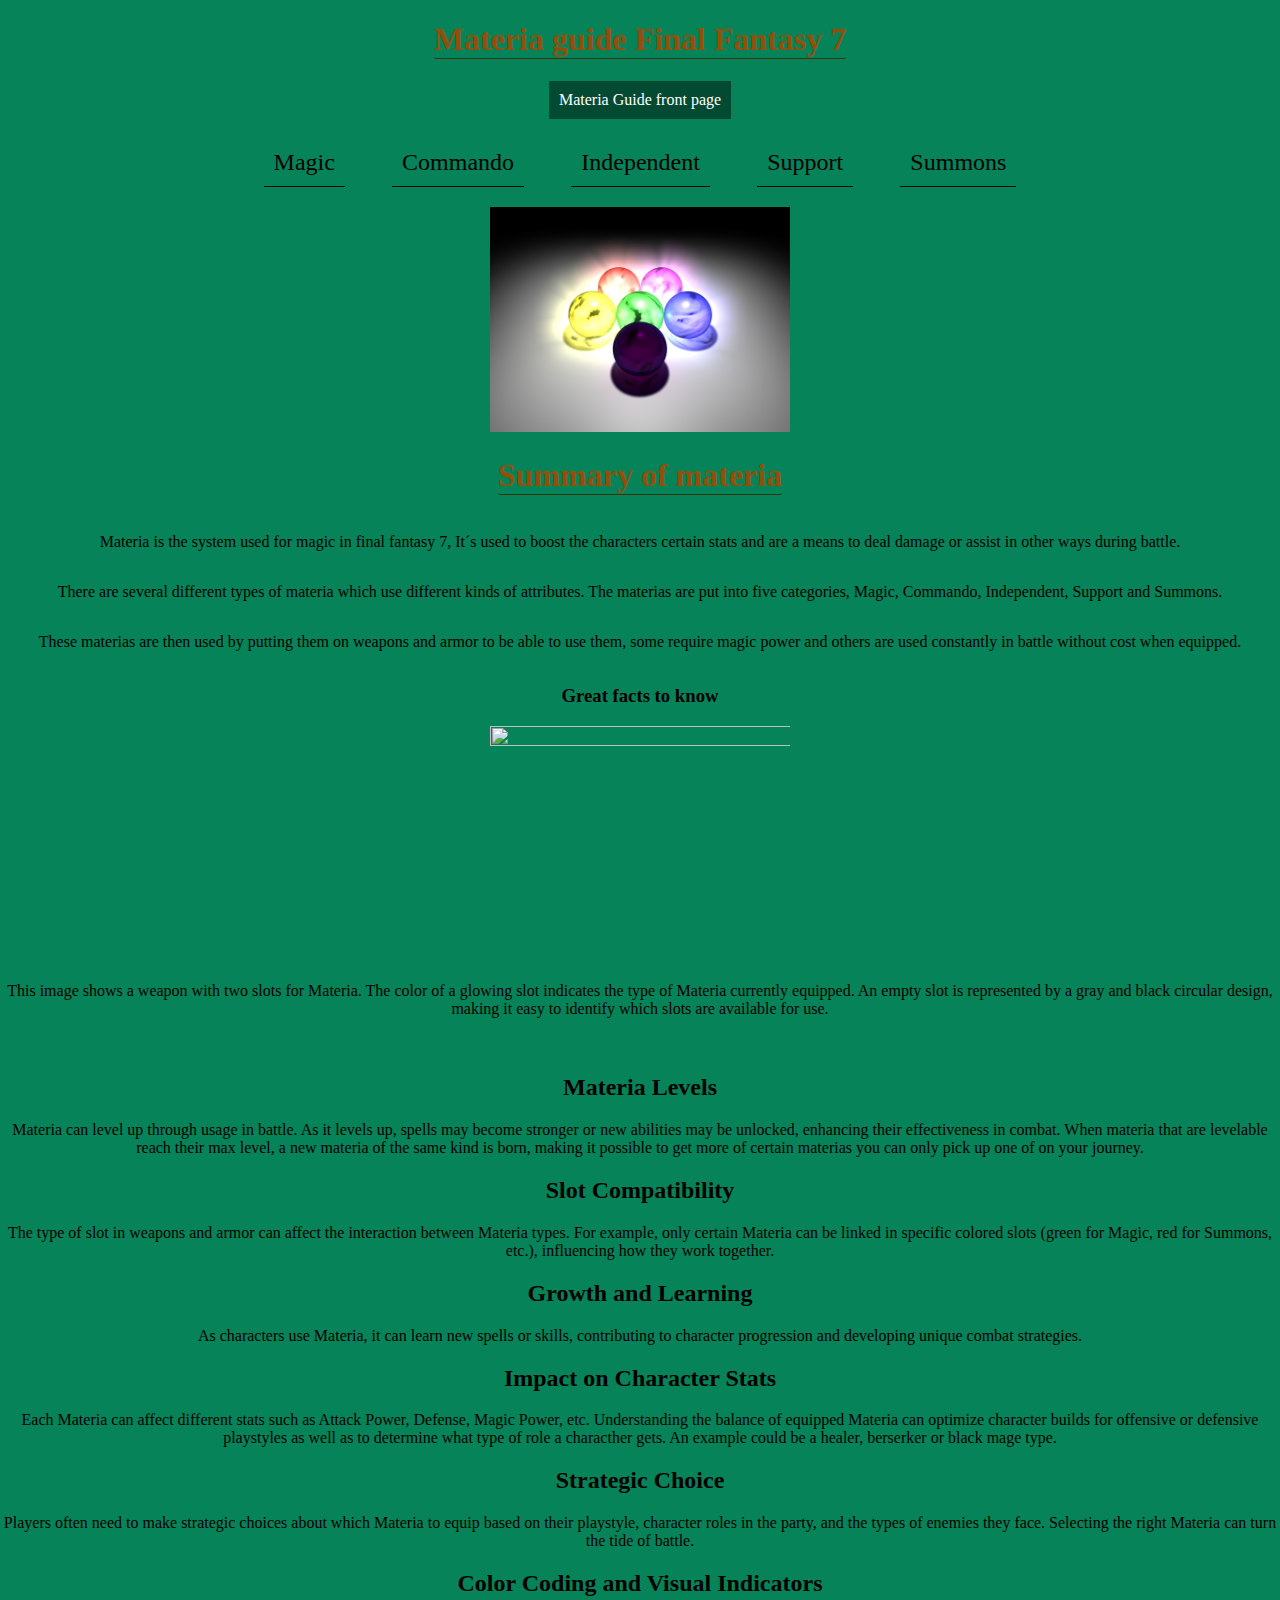
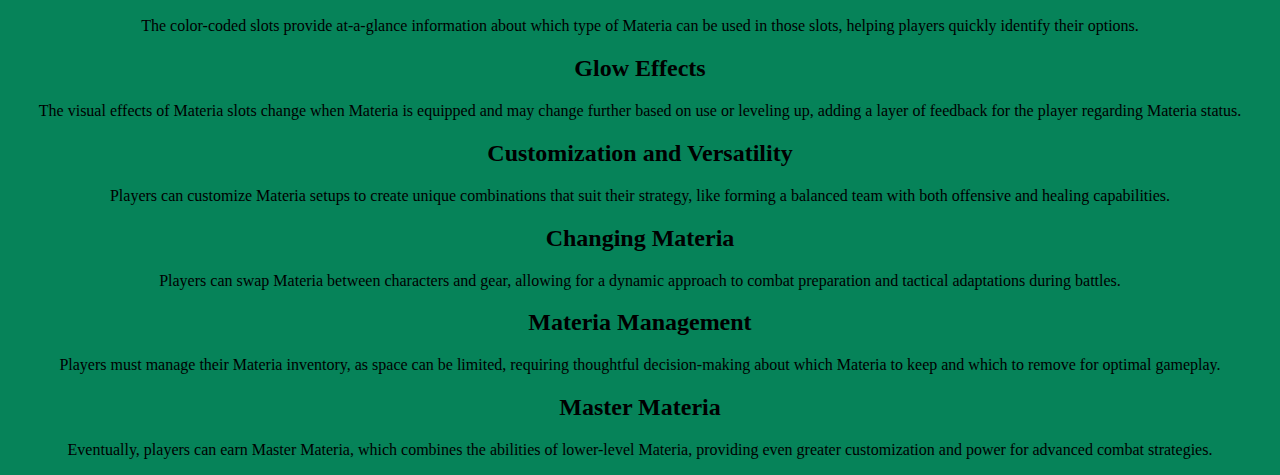
==== index.html @ d9f7b23c "Update index.html" ====
<!DOCTYPE html>
<html lang="en">
<head>
    <meta charset="UTF-8">
    <meta name="viewport" content="width=device-width, initial-scale=1.0">
    <title>Alvins Materia Guide</title>
    <link href="style.css" rel="stylesheet" type="text/css"/>
</head>
<body>
    <h1>Materia guide Final Fantasy 7</h1> <!-- Title for the front page -->
    <div class="box"> 
        Materia Guide front page <!--Title for where you are for example this is the front page-->



        <audio id="backgroundMusic" loop autoplay>
            <source src="ff7_background.mp3" type="audio/mpeg">
            Your browser does not support the audio element.
        </audio>
    
        <audio id="clickSound">
            <source src="click_sound.mp3" type="audio/mpeg">
            Your browser does not support the audio element.
        </audio>
    


    
    </div> 
    <div class="link-container">
        <a href="Magic.html">Magic</a> 
        <a href="Commando.html">Commando</a> 
        <a href="Independent.html">Independent</a> 
        <a href="Support.html">Support</a> 
        <a href="Summons.html">Summons</a> 
    </div>

    <div class="image-container">
        <img src="steamworkshop_webupload_previewfile_355829180_preview.jpg" 
             width="500" 
             height="400" />
    </div>
    
    <h1>Summary of materia</h1>
    <p>Materia is the system used for magic in final fantasy 7, It´s used to boost the characters certain stats and are a means to deal damage or assist in other ways during battle.</p>
    <p>There are several different types of materia which use different kinds of attributes. The materias are put into five categories, Magic, Commando, Independent, Support and Summons.</p>
    <p>These materias are then used by putting them on weapons and armor to be able to use them, some require magic power and others are used constantly in battle without cost when equipped.</p>
   
    

    <h3>Great facts to know</h3>
    <div class="image-container">
        <img src="qxkzqww4g2o91.webp" 
             width="500" 
             height="400" />
    <p> This image shows a weapon with two slots for Materia. The color of a glowing slot indicates the type of Materia currently equipped. An empty slot is represented by a gray and black circular design, making it easy to identify which slots are available for use. 
    <br>
    <br>
    <br>  
    

    
    <div class="fact-container">
        <h2>Materia Levels</h2>
        <p>Materia can level up through usage in battle. As it levels up, spells may become stronger or new abilities may be unlocked, enhancing their effectiveness in combat. When materia that are levelable reach their max level, a new materia of the same kind is born, making it possible to get more of certain materias you can only pick up one of on your journey.</p>
    </div>
    
    <div class="fact-container">
        <h2>Slot Compatibility</h2>
        <p>The type of slot in weapons and armor can affect the interaction between Materia types. For example, only certain Materia can be linked in specific colored slots (green for Magic, red for Summons, etc.), influencing how they work together.</p>
    </div>
    
    <div class="fact-container">
        <h2>Growth and Learning</h2>
        <p>As characters use Materia, it can learn new spells or skills, contributing to character progression and developing unique combat strategies.</p>
    </div>
    
    <div class="fact-container">
        <h2>Impact on Character Stats</h2>
        <p>Each Materia can affect different stats such as Attack Power, Defense, Magic Power, etc. Understanding the balance of equipped Materia can optimize character builds for offensive or defensive playstyles as well as to determine what type of role a characther gets. An example could be a healer, berserker or black mage type.</p>
    </div>
    
    <div class="fact-container">
        <h2>Strategic Choice</h2>
        <p>Players often need to make strategic choices about which Materia to equip based on their playstyle, character roles in the party, and the types of enemies they face. Selecting the right Materia can turn the tide of battle.</p>
    </div>
    
    <div class="fact-container">
        <h2>Color Coding and Visual Indicators</h2>
        <p>The color-coded slots provide at-a-glance information about which type of Materia can be used in those slots, helping players quickly identify their options.</p>
    </div>
    
    <div class="fact-container">
        <h2>Glow Effects</h2>
        <p>The visual effects of Materia slots change when Materia is equipped and may change further based on use or leveling up, adding a layer of feedback for the player regarding Materia status.</p>
    </div>
    
    <div class="fact-container">
        <h2>Customization and Versatility</h2>
        <p>Players can customize Materia setups to create unique combinations that suit their strategy, like forming a balanced team with both offensive and healing capabilities.</p>
    </div>
    
    <div class="fact-container">
        <h2>Changing Materia</h2>
        <p>Players can swap Materia between characters and gear, allowing for a dynamic approach to combat preparation and tactical adaptations during battles.</p>
    </div>
    
    <div class="fact-container">
        <h2>Materia Management</h2>
        <p>Players must manage their Materia inventory, as space can be limited, requiring thoughtful decision-making about which Materia to keep and which to remove for optimal gameplay.</p>
    </div>
    
    <div class="fact-container">
        <h2>Master Materia</h2>
        <p>Eventually, players can earn Master Materia, which combines the abilities of lower-level Materia, providing even greater customization and power for advanced combat strategies.</p>
    </div>

</body>
</html>
---- style.css ----
/* Global Styles */
body, html {
    height: 100%; /* Full height for the body and html */
    margin: 0; /* Remove default margin */
    display: flex; /* Use Flexbox */
    flex-direction: column; /* Stack children vertically */
    justify-content: flex-start; /* Align items to the top */
    align-items: center; /* Center items horizontally */
    background-color: rgb(6, 131, 89); /* Main background color */
}

/* Header Title Styles */
h1 {
    font-size: xx-large; /* Large font size */
    color: rgb(147, 79, 10); /* Main background color */
    border-radius: 2px;
    border-bottom: #34340f 1px solid;
    box-shadow: #050807 10 10;
}

/* Box Styles */
.box {
    background: #034a33; /* Background color for the box */
    color: rgb(255, 255, 255); /* Text color in the box */
    padding: 10px; /* Padding inside the box */
    text-align: center; /* Center text within the box */
    margin-bottom: 20px; /* Space below the box */
    
}

/* Link Container Styles */
.link-container {
    display: flex; /* Use Flexbox for link layout */
    justify-content: space-around; /* Space links evenly */
    width: 100%; /* Full width of the parent */
    max-width: 800px; /* Optional: max width for better layout */
    margin-bottom: 20px; /* Space below the link container */
}

/* Links Styles */
a {
    font-size: 1.5em; /* Font size for links */
    color: black; /* Link color */
    text-decoration: none; /* Remove underline from links */
    padding: 10px; /* Padding around the links */
    transition: background-color 0.3s; /* Smooth transition for background color */
    border-bottom: #050807 1px solid;
    box-shadow: #050807 10 10;
}

/* Link Hover Effect */
a:hover {
    background-color: rgba(139, 13, 13, 0.1); /* Light red background on hover */
}

/* Image Container Styles */
.image-container {
    text-align: center; /* Center the image within its container */
}

/* Image Styles */
img {
    max-width: 300px; /* Limit the max width of the image */
    height: auto; /* Maintain the aspect ratio of the image */
}
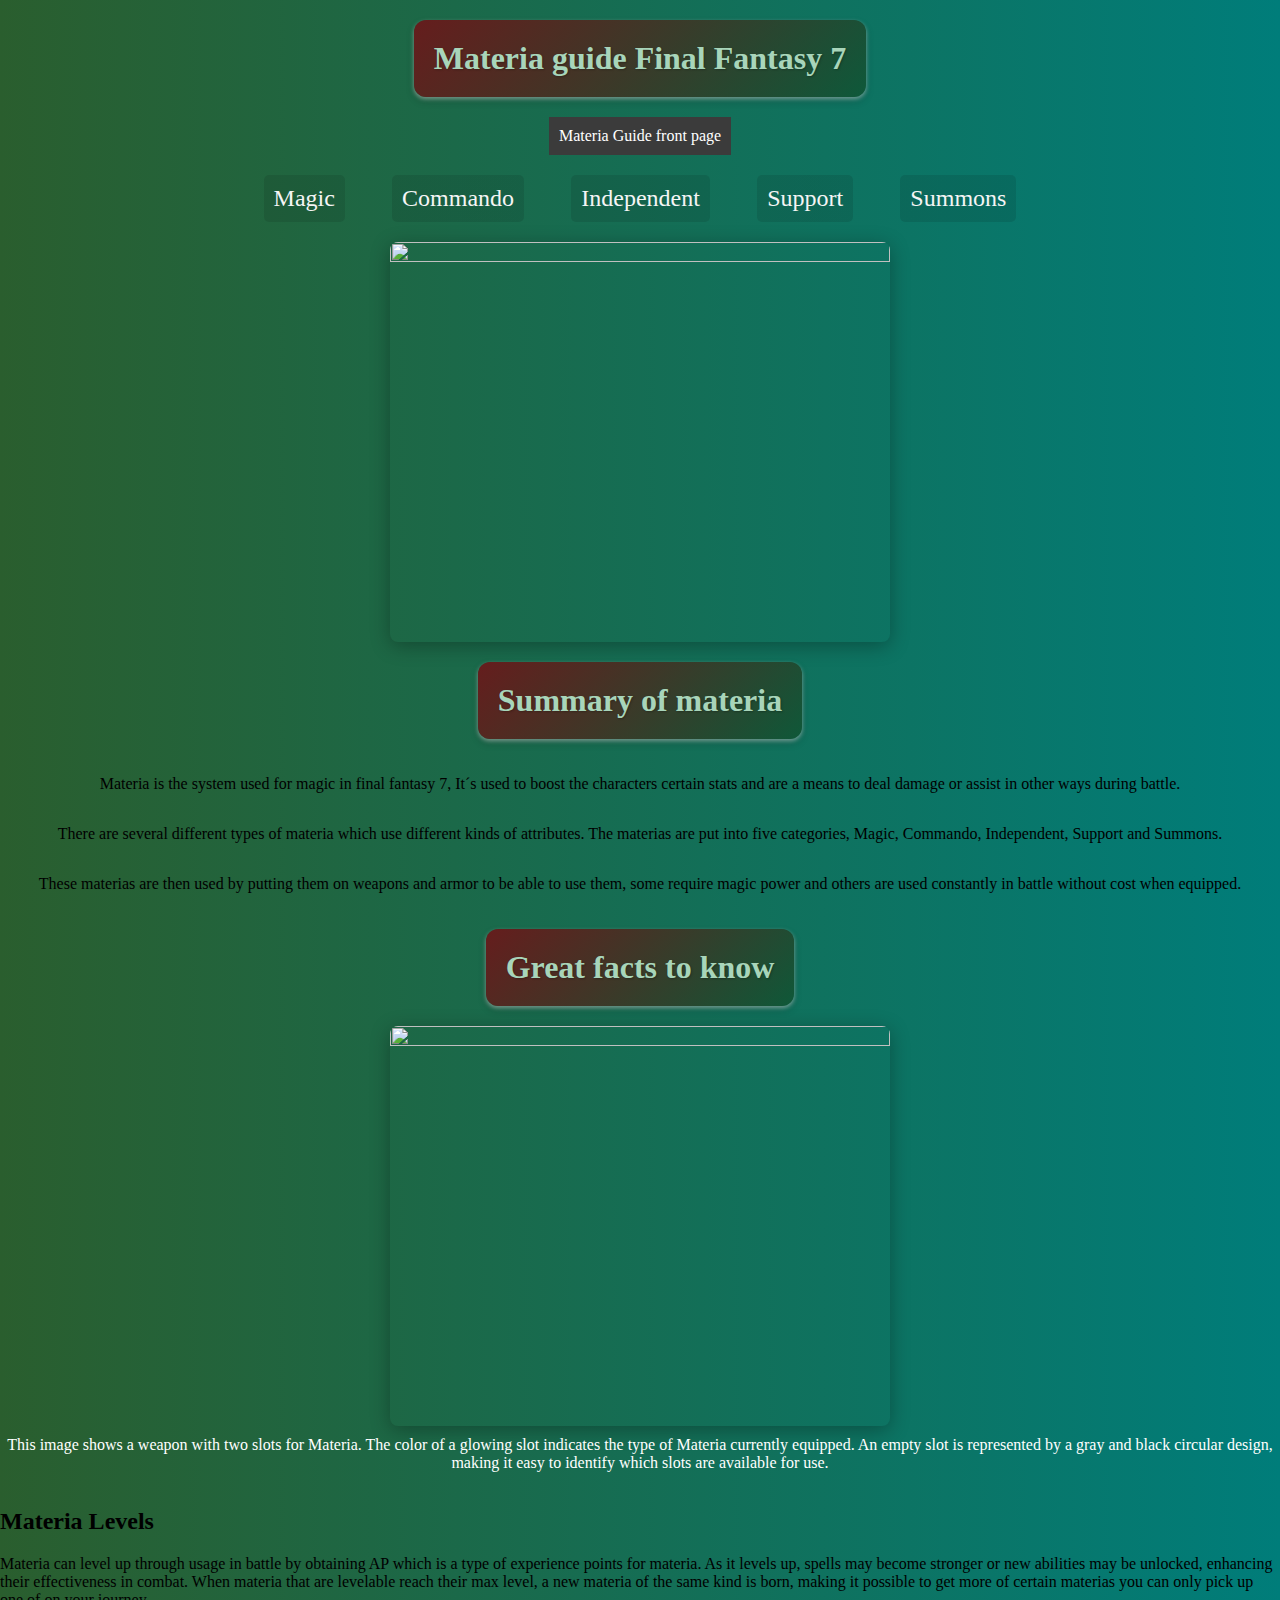
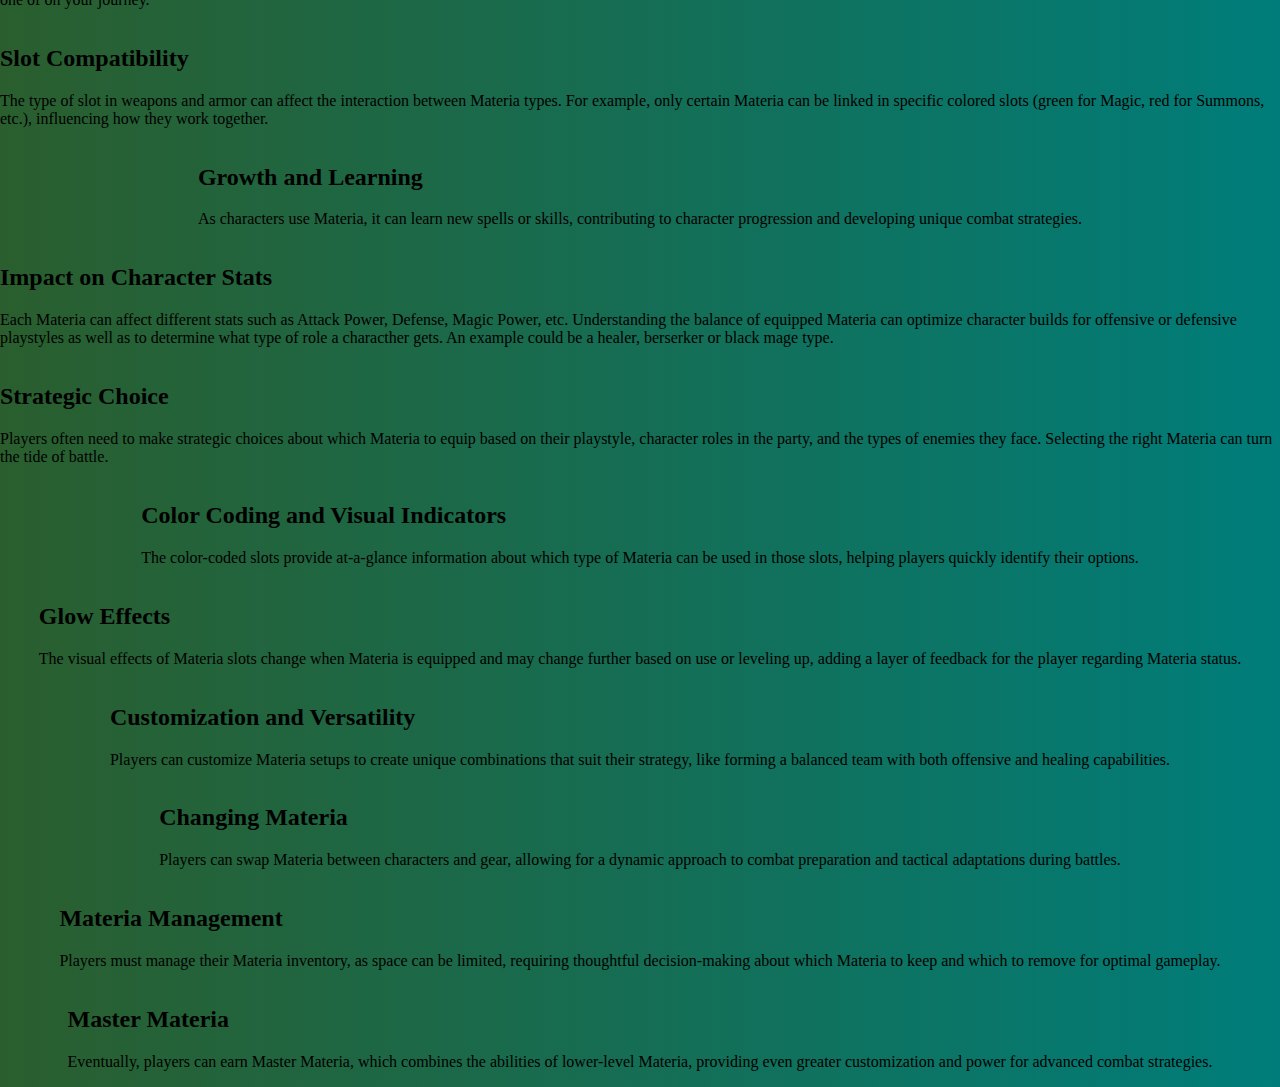
==== commit a214c29c: "Update index.html" ====
--- a/index.html
+++ b/index.html
@@ -1,119 +1,106 @@
 <!DOCTYPE html>
 <html lang="en">
+
 <head>
     <meta charset="UTF-8">
     <meta name="viewport" content="width=device-width, initial-scale=1.0">
     <title>Alvins Materia Guide</title>
-    <link href="style.css" rel="stylesheet" type="text/css"/>
+    <link href="style.css" rel="stylesheet" type="text/css" />
 </head>
+
 <body>
-    <h1>Materia guide Final Fantasy 7</h1> <!-- Title for the front page -->
-    <div class="box"> 
+    <h1>Materia guide Final Fantasy 7</h1><!-- Title for the front page -->
+    <div class="box">
         Materia Guide front page <!--Title for where you are for example this is the front page-->
 
+        <audio id="backgroundMusic" loop autoplay>
+            <source src="/Images/ff7_background.mp3" type="
+           
+        </audio>
 
-
-        <audio id="backgroundMusic" loop autoplay>
-            <source src="ff7_background.mp3" type="audio/mpeg">
-            Your browser does not support the audio element.
-        </audio>
-    
         <audio id="clickSound">
             <source src="click_sound.mp3" type="audio/mpeg">
             Your browser does not support the audio element.
         </audio>
-    
-
-
-    
-    </div> 
+    </div>
     <div class="link-container">
-        <a href="Magic.html">Magic</a> 
-        <a href="Commando.html">Commando</a> 
-        <a href="Independent.html">Independent</a> 
-        <a href="Support.html">Support</a> 
-        <a href="Summons.html">Summons</a> 
+        <a href="Magic.html">Magic</a>
+        <a href="Commando.html">Commando</a>
+        <a href="Independent.html">Independent</a>
+        <a href="Support.html">Support</a>
+        <a href="Summons.html">Summons</a>
     </div>
 
     <div class="image-container">
-        <img src="steamworkshop_webupload_previewfile_355829180_preview.jpg" 
-             width="500" 
-             height="400" />
+        <img src="Images/steamworkshop_webupload_previewfile_355829180_preview.jpg" width="500" height="400" />
     </div>
-    
+
     <h1>Summary of materia</h1>
     <p>Materia is the system used for magic in final fantasy 7, It´s used to boost the characters certain stats and are a means to deal damage or assist in other ways during battle.</p>
     <p>There are several different types of materia which use different kinds of attributes. The materias are put into five categories, Magic, Commando, Independent, Support and Summons.</p>
     <p>These materias are then used by putting them on weapons and armor to be able to use them, some require magic power and others are used constantly in battle without cost when equipped.</p>
-   
-    
 
     <h3>Great facts to know</h3>
     <div class="image-container">
-        <img src="qxkzqww4g2o91.webp" 
-             width="500" 
-             height="400" />
-    <p> This image shows a weapon with two slots for Materia. The color of a glowing slot indicates the type of Materia currently equipped. An empty slot is represented by a gray and black circular design, making it easy to identify which slots are available for use. 
-    <br>
-    <br>
-    <br>  
-    
+        <img src="Images/qxkzqww4g2o91.webp" width="500" height="400" />
+        <p>This image shows a weapon with two slots for Materia. The color of a glowing slot indicates the type of Materia currently equipped. An empty slot is represented by a gray and black circular design, making it easy to identify which slots are available for use.</p>
+    </div>
 
-    
     <div class="fact-container">
         <h2>Materia Levels</h2>
-        <p>Materia can level up through usage in battle. As it levels up, spells may become stronger or new abilities may be unlocked, enhancing their effectiveness in combat. When materia that are levelable reach their max level, a new materia of the same kind is born, making it possible to get more of certain materias you can only pick up one of on your journey.</p>
+        <p>Materia can level up through usage in battle by obtaining AP which is a type of experience points for materia. As it levels up, spells may become stronger or new abilities may be unlocked, enhancing their effectiveness in combat. When materia that are levelable reach their max level, a new materia of the same kind is born, making it possible to get more of certain materias you can only pick up one of on your journey.</p>
     </div>
-    
+
     <div class="fact-container">
         <h2>Slot Compatibility</h2>
         <p>The type of slot in weapons and armor can affect the interaction between Materia types. For example, only certain Materia can be linked in specific colored slots (green for Magic, red for Summons, etc.), influencing how they work together.</p>
     </div>
-    
+
     <div class="fact-container">
         <h2>Growth and Learning</h2>
         <p>As characters use Materia, it can learn new spells or skills, contributing to character progression and developing unique combat strategies.</p>
     </div>
-    
+
     <div class="fact-container">
         <h2>Impact on Character Stats</h2>
         <p>Each Materia can affect different stats such as Attack Power, Defense, Magic Power, etc. Understanding the balance of equipped Materia can optimize character builds for offensive or defensive playstyles as well as to determine what type of role a characther gets. An example could be a healer, berserker or black mage type.</p>
     </div>
-    
+
     <div class="fact-container">
         <h2>Strategic Choice</h2>
         <p>Players often need to make strategic choices about which Materia to equip based on their playstyle, character roles in the party, and the types of enemies they face. Selecting the right Materia can turn the tide of battle.</p>
     </div>
-    
+
     <div class="fact-container">
         <h2>Color Coding and Visual Indicators</h2>
         <p>The color-coded slots provide at-a-glance information about which type of Materia can be used in those slots, helping players quickly identify their options.</p>
     </div>
-    
+
     <div class="fact-container">
         <h2>Glow Effects</h2>
         <p>The visual effects of Materia slots change when Materia is equipped and may change further based on use or leveling up, adding a layer of feedback for the player regarding Materia status.</p>
     </div>
-    
+
     <div class="fact-container">
         <h2>Customization and Versatility</h2>
         <p>Players can customize Materia setups to create unique combinations that suit their strategy, like forming a balanced team with both offensive and healing capabilities.</p>
     </div>
-    
+
     <div class="fact-container">
         <h2>Changing Materia</h2>
         <p>Players can swap Materia between characters and gear, allowing for a dynamic approach to combat preparation and tactical adaptations during battles.</p>
     </div>
-    
+
     <div class="fact-container">
         <h2>Materia Management</h2>
         <p>Players must manage their Materia inventory, as space can be limited, requiring thoughtful decision-making about which Materia to keep and which to remove for optimal gameplay.</p>
     </div>
-    
+
     <div class="fact-container">
         <h2>Master Materia</h2>
         <p>Eventually, players can earn Master Materia, which combines the abilities of lower-level Materia, providing even greater customization and power for advanced combat strategies.</p>
     </div>
 
 </body>
+
 </html>
--- a/style.css
+++ b/style.css
@@ -6,51 +6,99 @@
     flex-direction: column; /* Stack children vertically */
     justify-content: flex-start; /* Align items to the top */
     align-items: center; /* Center items horizontally */
-    background-color: rgb(6, 131, 89); /* Main background color */
+    background: linear-gradient(to right, #2A5E2E, #007D7A); /* Earthy green to teal gradient */
+}
+
+/* Misc hover effects */
+img:hover {
+    transform: scale(1.05);
+    transition: transform 0.3s;
+}
+
+/* Link Styles */
+a {
+    font-size: 1.5em; /* Font size for links */
+    color: #F5F5F5; /* Light color for links */
+    text-decoration: none; /* Remove underline from links */
+    padding: 10px; /* Padding around the links */
+    transition: background-color 0.3s, color 0.3s; /* Smooth transition for background color */
+    border: none; /* Remove border */
+    background: linear-gradient(90deg, rgba(0, 0, 0, 0.1), rgba(0, 0, 0, 0.1)); /* Default background */
+    border-radius: 5px; /* Rounded corners for the limit bar effect */
+}
+
+a:hover {
+    background: linear-gradient(90deg, rgba(211, 47, 47, 0.7), rgba(211, 47, 47, 0.5)); /* Limit bar effect */
+    color: rgb(8, 251, 32); /* Change text color on hover */
+    cursor: pointer; /* Change cursor to pointer on hover */
 }
 
 /* Header Title Styles */
 h1 {
     font-size: xx-large; /* Large font size */
-    color: rgb(147, 79, 10); /* Main background color */
-    border-radius: 2px;
-    border-bottom: #34340f 1px solid;
-    box-shadow: #050807 10 10;
+    color: #A8D5BA; /* Muted Sage Green for headers */
+    background: linear-gradient(135deg, rgb(101, 29, 29), rgba(14, 71, 32, 0.6)); /* Light gradient for depth */
+    border-radius: 12px; /* Rounded corners */
+    padding: 20px; /* Padding for space around text */
+    margin: 20px 0; /* Margin above and below */
+    box-shadow: 
+        0 4px 8px rgba(0, 0, 0, 0.2), /* Lower shadow for depth */
+        0 2px 4px rgba(255, 255, 255, 0.5); /* Upper highlight for gloss effect */
+    text-shadow: 1px 1px 2px rgba(0, 0, 0, 0.25); /* Slight text shadow for readability */
+}
+/* Header Title Styles */
+h3 {
+    font-size: xx-large; /* Large font size */
+    color: #A8D5BA; /* Muted Sage Green for headers */
+    background: linear-gradient(135deg, rgb(101, 29, 29), rgba(14, 71, 32, 0.6)); /* Light gradient for depth */
+    border-radius: 12px; /* Rounded corners */
+    padding: 20px; /* Padding for space around text */
+    margin: 20px 0; /* Margin above and below */
+    box-shadow: 
+        0 4px 8px rgba(0, 0, 0, 0.2), /* Lower shadow for depth */
+        0 2px 4px rgba(255, 255, 255, 0.5); /* Upper highlight for gloss effect */
+    text-shadow: 1px 1px 2px rgba(0, 0, 0, 0.25); /* Slight text shadow for readability */
 }
 
-/* Box Styles */
-.box {
-    background: #034a33; /* Background color for the box */
-    color: rgb(255, 255, 255); /* Text color in the box */
-    padding: 10px; /* Padding inside the box */
-    text-align: center; /* Center text within the box */
-    margin-bottom: 20px; /* Space below the box */
-    
-}
 
 /* Link Container Styles */
 .link-container {
-    display: flex; /* Use Flexbox for link layout */
-    justify-content: space-around; /* Space links evenly */
+    display: flex; /* Use Flexbox for layout */
+    flex-wrap: wrap; /* Allow boxes to wrap in a row */
+    justify-content: space-around; /* Space boxes evenly */
     width: 100%; /* Full width of the parent */
     max-width: 800px; /* Optional: max width for better layout */
     margin-bottom: 20px; /* Space below the link container */
 }
 
-/* Links Styles */
-a {
-    font-size: 1.5em; /* Font size for links */
-    color: black; /* Link color */
-    text-decoration: none; /* Remove underline from links */
-    padding: 10px; /* Padding around the links */
-    transition: background-color 0.3s; /* Smooth transition for background color */
-    border-bottom: #050807 1px solid;
-    box-shadow: #050807 10 10;
+/* Link Box Styles */
+.link-box {
+    background: #3b3b3b; /* Dark gray background for the boxes */
+    color: #FFFFFF; /* White text color */
+    padding: 20px; /* Padding for space inside the box */
+    text-align: center; /* Center align the text */
+    margin: 10px; /* Margin for spacing between boxes */
+    border: 1px solid rgba(255, 255, 255, 0.1); /* Subtle border */
+    box-shadow: 
+        0 4px 12px rgba(0, 0, 0, 0.3), /* Normal shadow */
+        0 2px 6px rgba(255, 255, 255, 0.1); /* Highlight shadow */
+    transition: transform 0.3s, box-shadow 0.3s; /* Transition for hover effects */
 }
 
-/* Link Hover Effect */
-a:hover {
-    background-color: rgba(139, 13, 13, 0.1); /* Light red background on hover */
+.link-box:hover {
+    transform: translateY(-5px); /* Lift the box on hover */
+    box-shadow: 
+        0 8px 24px rgba(0, 0, 0, 0.4), /* Deeper shadow on hover */
+        0 4px 12px rgba(255, 255, 255, 0.2); /* Increased highlight */
+}
+
+/* Box Styles */
+.box {
+    background: #3B3B3B; /* Dark gray for the box */
+    color: rgb(255, 255, 255); /* Text color in the box */
+    padding: 10px; /* Padding inside the box */
+    text-align: center; /* Center text within the box */
+    margin-bottom: 20px; /* Space below the box */
 }
 
 /* Image Container Styles */
@@ -60,6 +108,14 @@
 
 /* Image Styles */
 img {
-    max-width: 300px; /* Limit the max width of the image */
+    max-width: 500px; /* Limit the max width of the image */
     height: auto; /* Maintain the aspect ratio of the image */
+    border-radius: 8px; /* Soften corners */
+    box-shadow: 0px 4px 20px rgba(0, 0, 0, 0.3); /* Shadow around the image */
 }
+
+/* Adjusting text */
+.image-container p {
+    margin-top: 10px; /* Margin to space text from the image */
+    color: #FFFFFF; /* White text for clarity */
+}
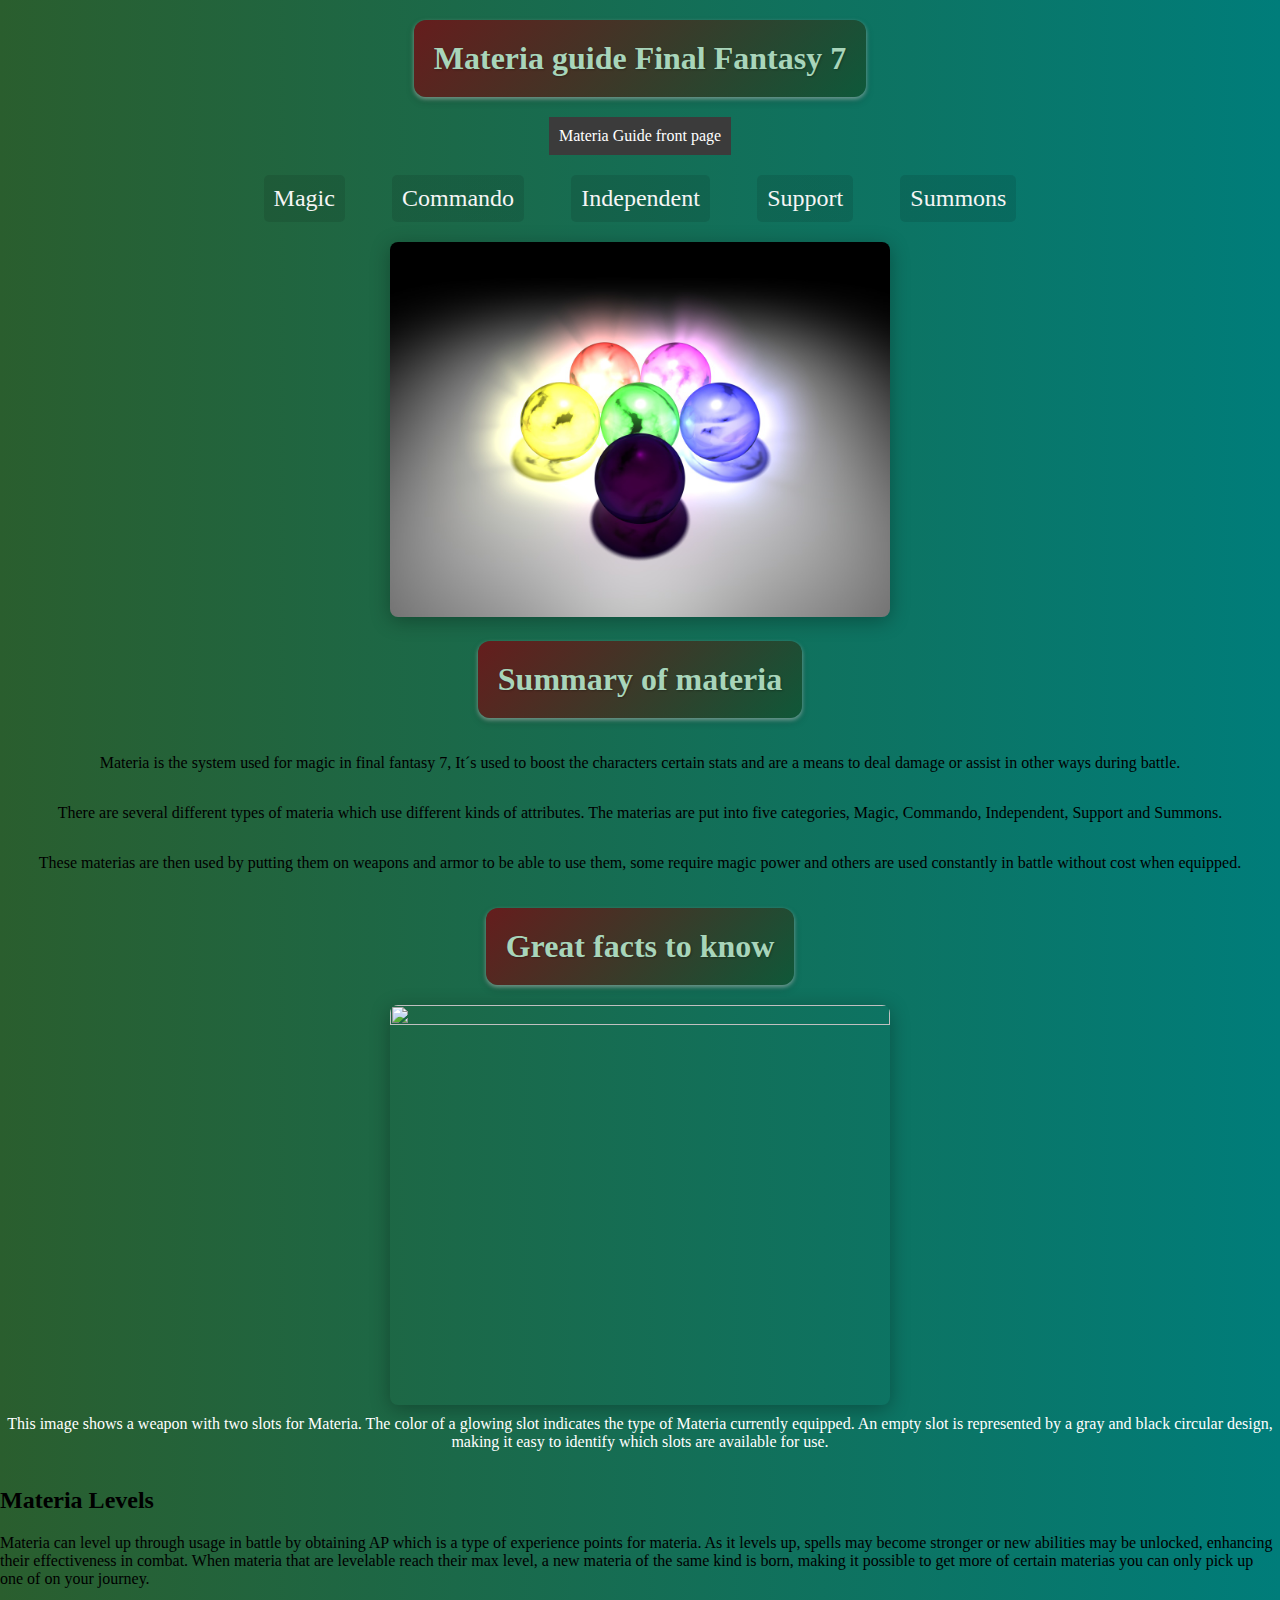
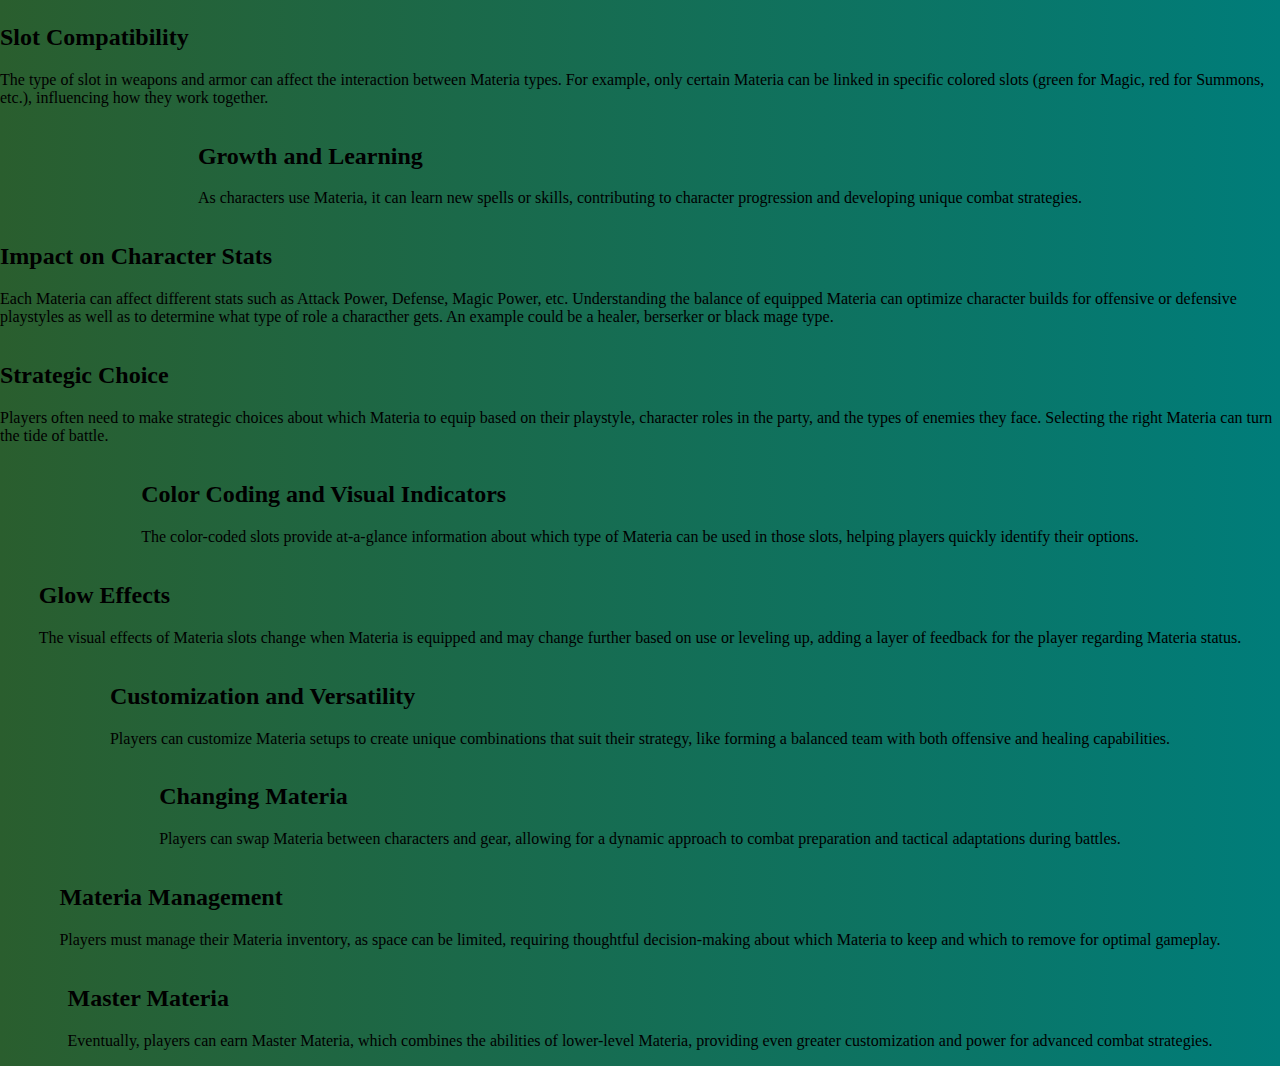
==== commit 68338e76: "Update index.html" ====
--- a/index.html
+++ b/index.html
@@ -14,8 +14,8 @@
         Materia Guide front page <!--Title for where you are for example this is the front page-->
 
         <audio id="backgroundMusic" loop autoplay>
-            <source src="/Images/ff7_background.mp3" type="
-           
+            <source src="ff7_background.mp3" type="audio/mpeg">
+            Your browser does not support the audio element.
         </audio>
 
         <audio id="clickSound">
@@ -32,7 +32,7 @@
     </div>
 
     <div class="image-container">
-        <img src="Images/steamworkshop_webupload_previewfile_355829180_preview.jpg" width="500" height="400" />
+        <img src="steamworkshop_webupload_previewfile_355829180_preview.jpg" width="500" height="400" alt="Materia Guide Preview" />
     </div>
 
     <h1>Summary of materia</h1>
@@ -42,7 +42,7 @@
 
     <h3>Great facts to know</h3>
     <div class="image-container">
-        <img src="Images/qxkzqww4g2o91.webp" width="500" height="400" />
+        <img src="/Images//qxkzqww4g2o91.webp" width="500" height="400" />
         <p>This image shows a weapon with two slots for Materia. The color of a glowing slot indicates the type of Materia currently equipped. An empty slot is represented by a gray and black circular design, making it easy to identify which slots are available for use.</p>
     </div>
 
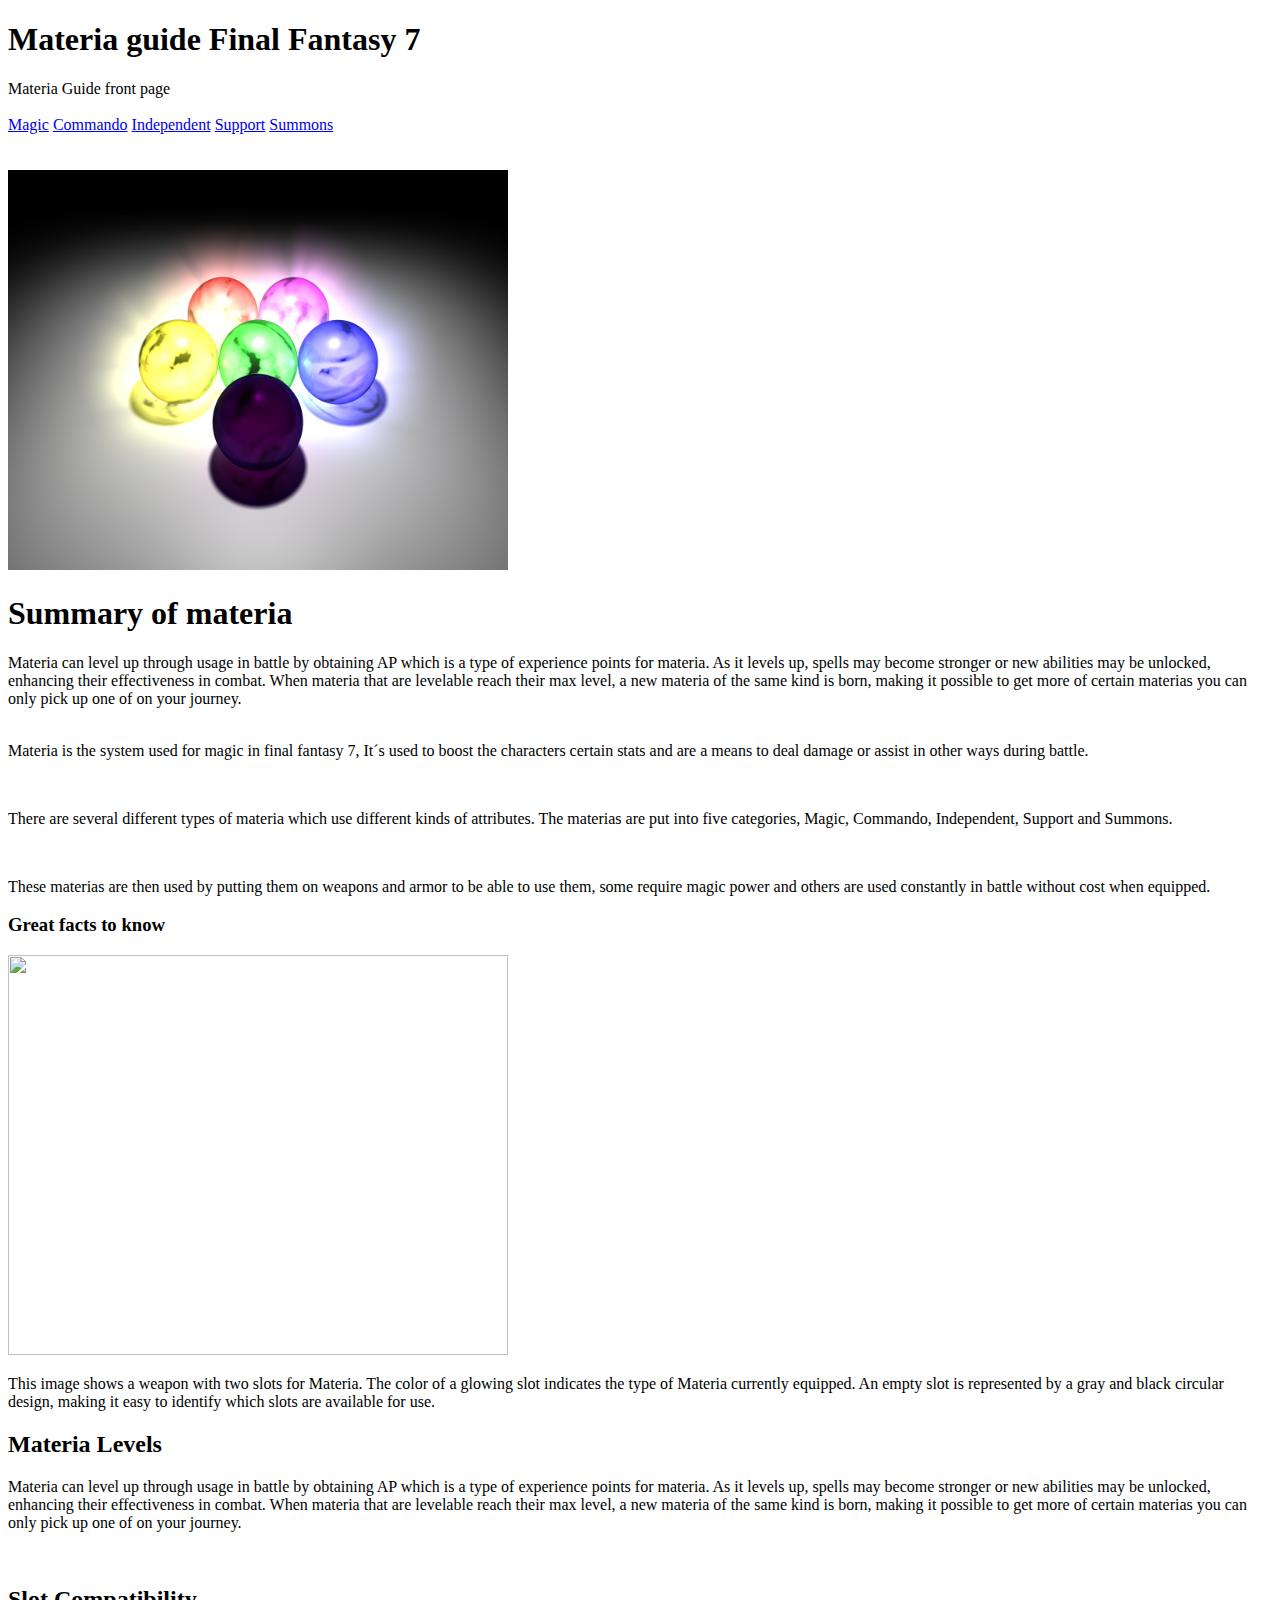
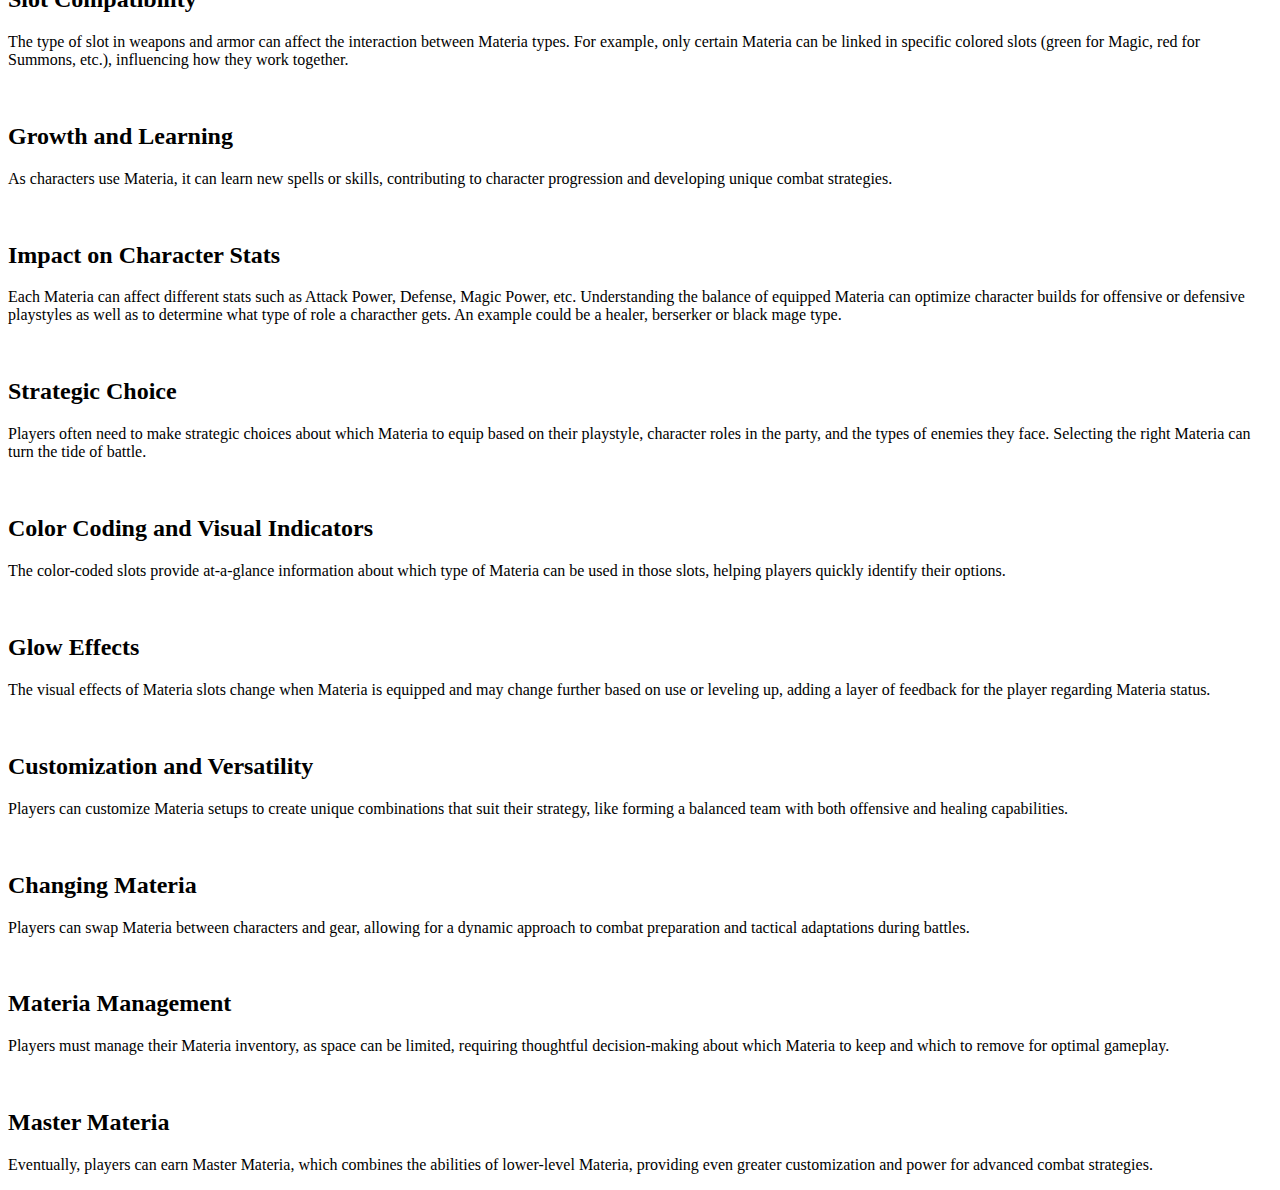
==== commit 0a04a04b: "Update index.html" ====
--- a/index.html
+++ b/index.html
@@ -5,45 +5,56 @@
     <meta charset="UTF-8">
     <meta name="viewport" content="width=device-width, initial-scale=1.0">
     <title>Alvins Materia Guide</title>
-    <link href="style.css" rel="stylesheet" type="text/css" />
+    <link href="style.css" rel=stylesheet type="text/css" />
 </head>
 
 <body>
-    <h1>Materia guide Final Fantasy 7</h1><!-- Title for the front page -->
+    <h1>Materia guide Final Fantasy 7</h1>
     <div class="box">
-        Materia Guide front page <!--Title for where you are for example this is the front page-->
-
-        <audio id="backgroundMusic" loop autoplay>
-            <source src="ff7_background.mp3" type="audio/mpeg">
-            Your browser does not support the audio element.
-        </audio>
-
-        <audio id="clickSound">
-            <source src="click_sound.mp3" type="audio/mpeg">
-            Your browser does not support the audio element.
-        </audio>
-    </div>
+        Materia Guide front page 
+        <br>
+        <br>
+        
+    
     <div class="link-container">
         <a href="Magic.html">Magic</a>
         <a href="Commando.html">Commando</a>
         <a href="Independent.html">Independent</a>
         <a href="Support.html">Support</a>
         <a href="Summons.html">Summons</a>
-    </div>
+    </div> 
+    <br>
+    <br>
+
 
     <div class="image-container">
-        <img src="steamworkshop_webupload_previewfile_355829180_preview.jpg" width="500" height="400" alt="Materia Guide Preview" />
+        <img src="steamworkshop_webupload_previewfile_355829180_preview.jpg" alt="" width="500" height="400" />
     </div>
 
     <h1>Summary of materia</h1>
-    <p>Materia is the system used for magic in final fantasy 7, It´s used to boost the characters certain stats and are a means to deal damage or assist in other ways during battle.</p>
+    <div class="fact-container">
+        
+    <p>Materia can level up through usage in battle by obtaining AP which is a type of experience points for materia. As it levels up, spells may become stronger or new abilities may be unlocked, enhancing their effectiveness in combat. When materia that are levelable reach their max level, a new materia of the same kind is born, making it possible to get more of certain materias you can only pick up one of on your journey.</p>
+
+    <br>
+
+    Materia is the system used for magic in final fantasy 7, It´s used to boost the characters certain stats and are a means to deal damage or assist in other ways during battle.</p>
+
+    <br>
+
     <p>There are several different types of materia which use different kinds of attributes. The materias are put into five categories, Magic, Commando, Independent, Support and Summons.</p>
+
+    <br>
+
     <p>These materias are then used by putting them on weapons and armor to be able to use them, some require magic power and others are used constantly in battle without cost when equipped.</p>
+
+    </div>
 
     <h3>Great facts to know</h3>
     <div class="image-container">
-        <img src="/Images//qxkzqww4g2o91.webp" width="500" height="400" />
-        <p>This image shows a weapon with two slots for Materia. The color of a glowing slot indicates the type of Materia currently equipped. An empty slot is represented by a gray and black circular design, making it easy to identify which slots are available for use.</p>
+        <img src="qxkzqww4g2o91.webp" width="500" height="400" />
+        <div class="factunique-container">
+        <p>This image shows a weapon with two slots for Materia. The color of a glowing slot indicates the type of Materia currently equipped. An empty slot is represented by a gray and black circular design, making it easy to identify which slots are available for use.</p> 
     </div>
 
     <div class="fact-container">
@@ -51,50 +62,71 @@
         <p>Materia can level up through usage in battle by obtaining AP which is a type of experience points for materia. As it levels up, spells may become stronger or new abilities may be unlocked, enhancing their effectiveness in combat. When materia that are levelable reach their max level, a new materia of the same kind is born, making it possible to get more of certain materias you can only pick up one of on your journey.</p>
     </div>
 
+    
+    <br>
+
     <div class="fact-container">
         <h2>Slot Compatibility</h2>
         <p>The type of slot in weapons and armor can affect the interaction between Materia types. For example, only certain Materia can be linked in specific colored slots (green for Magic, red for Summons, etc.), influencing how they work together.</p>
     </div>
+    
+    <br>
 
     <div class="fact-container">
         <h2>Growth and Learning</h2>
         <p>As characters use Materia, it can learn new spells or skills, contributing to character progression and developing unique combat strategies.</p>
     </div>
 
+    <br>
+
     <div class="fact-container">
         <h2>Impact on Character Stats</h2>
         <p>Each Materia can affect different stats such as Attack Power, Defense, Magic Power, etc. Understanding the balance of equipped Materia can optimize character builds for offensive or defensive playstyles as well as to determine what type of role a characther gets. An example could be a healer, berserker or black mage type.</p>
     </div>
+
+    <br>
 
     <div class="fact-container">
         <h2>Strategic Choice</h2>
         <p>Players often need to make strategic choices about which Materia to equip based on their playstyle, character roles in the party, and the types of enemies they face. Selecting the right Materia can turn the tide of battle.</p>
     </div>
 
+    <br>
+
     <div class="fact-container">
         <h2>Color Coding and Visual Indicators</h2>
         <p>The color-coded slots provide at-a-glance information about which type of Materia can be used in those slots, helping players quickly identify their options.</p>
     </div>
+
+    <br> 
 
     <div class="fact-container">
         <h2>Glow Effects</h2>
         <p>The visual effects of Materia slots change when Materia is equipped and may change further based on use or leveling up, adding a layer of feedback for the player regarding Materia status.</p>
     </div>
 
+    <br>
+
     <div class="fact-container">
         <h2>Customization and Versatility</h2>
         <p>Players can customize Materia setups to create unique combinations that suit their strategy, like forming a balanced team with both offensive and healing capabilities.</p>
     </div>
+
+    <br>
 
     <div class="fact-container">
         <h2>Changing Materia</h2>
         <p>Players can swap Materia between characters and gear, allowing for a dynamic approach to combat preparation and tactical adaptations during battles.</p>
     </div>
 
+    <br>
+
     <div class="fact-container">
         <h2>Materia Management</h2>
         <p>Players must manage their Materia inventory, as space can be limited, requiring thoughtful decision-making about which Materia to keep and which to remove for optimal gameplay.</p>
     </div>
+
+    <br>
 
     <div class="fact-container">
         <h2>Master Materia</h2>
